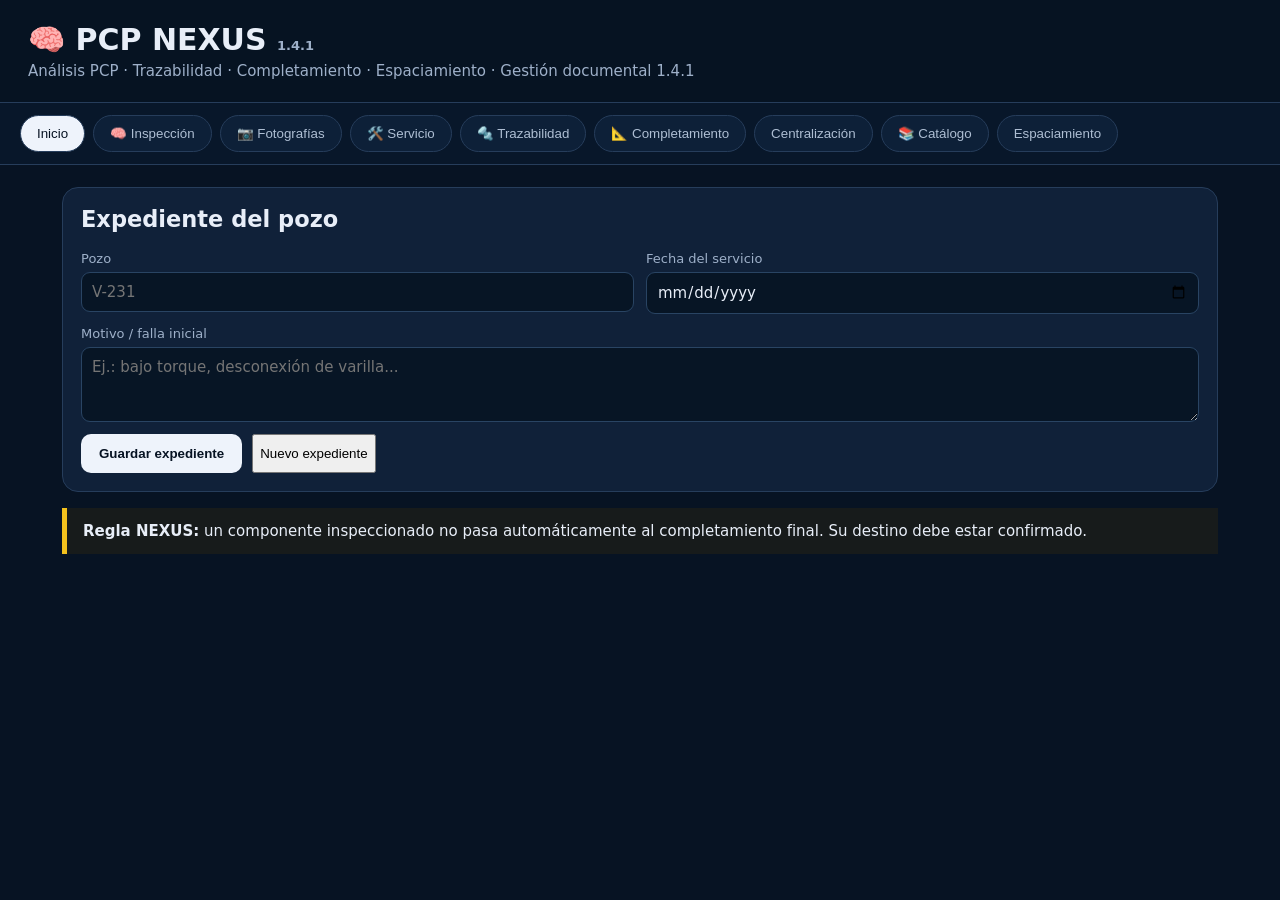
==== PCP_NEXUS_1_5_0.html @ 16a1c684 "Add files via upload" ====
<!doctype html>
<html lang="es">
<head>
<meta charset="utf-8"><meta name="viewport" content="width=device-width,initial-scale=1">
<title>PCP NEXUS 1.5.0</title>
<style>
:root{--bg:#071323;--panel:#102139;--panel2:#0b182b;--line:#263d5b;--text:#e8eef8;--muted:#9eb0c9;--accent:#f4c21d;--ok:#36c98f;--danger:#f06d6d}
*{box-sizing:border-box}body{margin:0;background:var(--bg);color:var(--text);font:15px system-ui,-apple-system,Segoe UI,sans-serif}header{padding:22px 28px;border-bottom:1px solid var(--line);position:sticky;top:0;background:rgba(7,19,35,.96);z-index:5}h1{margin:0;font-size:30px}header p{margin:5px 0 0;color:var(--muted)}nav{display:flex;gap:8px;overflow:auto;padding:12px 20px;border-bottom:1px solid var(--line);background:#08172a}nav button{white-space:nowrap;background:#0d2038;color:#aebed3;border:1px solid var(--line);border-radius:22px;padding:10px 16px;cursor:pointer}nav button.active{background:#eef3fb;color:#071323}main{max-width:1200px;margin:auto;padding:22px}.tab{display:none}.tab.active{display:block}.grid{display:grid;grid-template-columns:repeat(auto-fit,minmax(260px,1fr));gap:14px}.card{background:var(--panel);border:1px solid var(--line);border-radius:16px;padding:18px;margin-bottom:16px}.card h2,.card h3{margin-top:0}.field{display:flex;flex-direction:column;gap:6px;margin-bottom:12px}.field label{color:var(--muted);font-size:13px}.field input,.field select,.field textarea{background:#071525;color:var(--text);border:1px solid #294463;border-radius:9px;padding:10px;font:inherit}.field textarea{min-height:75px;resize:vertical}.row{display:grid;grid-template-columns:repeat(2,minmax(0,1fr));gap:12px}.component{border-left:4px solid var(--accent)}.component .title{display:flex;justify-content:space-between;align-items:center;gap:10px}.badge{padding:5px 9px;border-radius:99px;background:#17304f;color:#bfd0e5;font-size:12px}.ok{color:var(--ok)}.danger{color:var(--danger)}button.primary{background:#eef3fb;color:#071323;border:0;border-radius:10px;padding:12px 18px;font-weight:700;cursor:pointer}.buttonrow{display:flex;gap:10px;flex-wrap:wrap}.notice{border-left:5px solid var(--accent);background:#171b1b;padding:14px 16px;margin-bottom:16px}.small{color:var(--muted);font-size:13px}.photo-grid{display:grid;grid-template-columns:repeat(auto-fill,minmax(150px,1fr));gap:10px}.photo-grid img{width:100%;aspect-ratio:1.2;object-fit:cover;border-radius:10px;border:1px solid var(--line)}table{width:100%;border-collapse:collapse}th,td{padding:10px;border-bottom:1px solid var(--line);text-align:left}th{color:var(--muted);font-weight:600}@media(max-width:650px){.row{grid-template-columns:1fr}main{padding:14px}}
</style>

<style>
.nx-filebar{display:flex;gap:10px;flex-wrap:wrap;align-items:center;margin-top:12px}
.nx-filebox{background:#0b182b;border:1px dashed #365273;border-radius:12px;padding:12px}
.nx-photo-panel{margin-top:14px;padding:14px;background:#0a1729;border:1px solid #294463;border-radius:12px}
.nx-photo-head{display:flex;justify-content:space-between;gap:10px;align-items:center;flex-wrap:wrap}
.nx-count{font-weight:800}
.nx-count.bad{color:#f4c21d}.nx-count.good{color:#36c98f}.nx-count.full{color:#f06d6d}
.nx-photo-grid{display:grid;grid-template-columns:repeat(auto-fill,minmax(130px,1fr));gap:10px;margin-top:12px}
.nx-photo{position:relative;background:#071525;border:1px solid #294463;border-radius:10px;padding:6px}
.nx-photo img{width:100%;height:105px;object-fit:cover;border-radius:7px;display:block}
.nx-photo small{display:block;margin-top:5px;white-space:nowrap;overflow:hidden;text-overflow:ellipsis;color:#9eb0c9}
.nx-remove{position:absolute;right:8px;top:8px;border:0;border-radius:50%;width:28px;height:28px;background:#071323;color:#fff;cursor:pointer}
.nx-section{border-left:5px solid #f4c21d;background:#171b1b;padding:14px 16px;margin:16px 0}
.nx-folder-grid{display:grid;grid-template-columns:repeat(auto-fit,minmax(210px,1fr));gap:10px}
.nx-folder{background:#0b182b;border:1px solid #294463;border-radius:12px;padding:12px}
.nx-folder b{display:block;margin-bottom:4px}
.nx-status{font-size:12px;color:#9eb0c9}
.nx-file-list{margin-top:10px;color:#c9d5e6;font-size:13px}
.nx-file-list div{padding:5px 0;border-bottom:1px solid #1e3550}
</style>

</head>
<body>
<header><h1>🧠 PCP NEXUS <span class="small">1.4.1</span></h1><p>Análisis PCP · Trazabilidad · Completamiento · Espaciamiento · Gestión documental 1.4.1</p></header>
<nav id="nav"></nav>
<main>
<section id="inicio" class="tab active"><div class="card"><h2>Expediente del pozo</h2><div class="row"><div class="field"><label>Pozo</label><input id="pozo" placeholder="V-231"></div><div class="field"><label>Fecha del servicio</label><input id="fecha" type="date"></div></div><div class="field"><label>Motivo / falla inicial</label><textarea id="falla" placeholder="Ej.: bajo torque, desconexión de varilla..."></textarea></div><div class="buttonrow"><button class="primary" onclick="save()">Guardar expediente</button><button onclick="resetAll()">Nuevo expediente</button></div></div><div class="notice"><b>Regla NEXUS:</b> un componente inspeccionado no pasa automáticamente al completamiento final. Su destino debe estar confirmado.</div></section>
<section id="inspeccion" class="tab"><div class="card"><h2>Inspección de equipos PCP</h2><p class="small">Cada bloque reproduce conceptualmente la estructura del GTS-F-19. La configuración de cada hoja es independiente.</p><div class="notice"><b>Regla de captura 1.5.0:</b> los campos numéricos aceptan únicamente valores numéricos. Las casillas de condición se diligencian exclusivamente con <b>SI / NO / NA</b>. NEXUS no completa, infiere ni aproxima datos de placa ilegibles.</div></div><div id="components"></div></section>

<section id="fotos" class="tab">
  <div class="card">
    <h2>📷 Fotografías y archivos del expediente</h2>
    <div class="nx-section">
      <b>Regla NEXUS 1.4.1</b><br>
      Las fotografías de inspección son independientes de las fotografías del reporte de servicio.
      Cada equipo inspeccionado debe tener <b>mínimo 1 y máximo 20</b> fotografías.
    </div>
    <div class="field">
      <label>Reporte Excel GTS-F-19</label>
      <input id="excelFile" type="file" accept=".xlsx,.xls,.xlsm">
    </div>
    <div id="excelInfo" class="small">Ningún reporte seleccionado.</div>
  </div>

  <div class="card">
    <h2>Fotos de inspección por equipo</h2>
    <p class="small">Selecciona el equipo y agrega de 1 a 20 fotografías. Las fotos quedan vinculadas exclusivamente a ese equipo.</p>
    <div class="field">
      <label>Equipo</label>
      <select id="photoComponentSelect"></select>
    </div>
    <div class="nx-filebox">
      <input id="inspectionPhotoInput" type="file" accept="image/*" multiple>
      <div class="small">Puedes seleccionar varias fotos a la vez. Máximo 20 por equipo.</div>
    </div>
    <div id="selectedComponentPhotos"></div>
  </div>

  <div class="card">
    <h2>📸 Fotografías del reporte de servicio</h2>
    <p class="small">Estas fotografías son independientes de las fotografías de inspección de equipos.</p>
    <div class="nx-filebox">
      <input id="servicePhotoInput" type="file" accept="image/*" multiple>
    </div>
    <div id="servicePhotos"></div>
  </div>

  <div class="card">
    <h2>📁 Estructura virtual del expediente</h2>
    <p class="small">El navegador no puede crear libremente carpetas físicas en el iPhone. NEXUS organiza los archivos dentro del expediente y mantiene sus relaciones para la exportación posterior.</p>
    <div id="folderSummary" class="nx-folder-grid"></div>
  </div>
</section>

<section id="servicio" class="tab"><div class="card"><h2>Reporte de servicio</h2><div class="field"><label>Trabajos realizados</label><textarea id="trabajos"></textarea></div><div class="field"><label>Hallazgos / diagnóstico</label><textarea id="diagnostico"></textarea></div><div class="field"><label>Observaciones</label><textarea id="obs"></textarea></div></div></section>
<section id="trazabilidad" class="tab"><div class="card"><h2>🔩 Trazabilidad de componentes</h2><div class="notice">La trazabilidad conecta inspección, evidencia y completamiento. Los componentes con destino pendiente no se incorporan al diseño final.</div><div id="trace"></div></div></section>
<section id="completamiento" class="tab"><div class="card"><h2>Diagrama de completamiento</h2><p class="small">Solo se muestran componentes cuyo destino esté confirmado como instalado/reingresado.</p><div id="completion"></div></div></section>
<section id="centralizacion" class="tab"><div class="card"><h2>Centralización</h2><div class="field"><label>Datos de centralizadores / configuración</label><textarea></textarea></div></div></section>
<section id="catalogo" class="tab"><div class="card"><h2>📚 Catálogo técnico PCP NEXUS</h2><p class="small">Biblioteca de componentes y configuraciones verificadas. No convierte automáticamente un componente inspeccionado en componente instalado.</p><div class="grid"><div class="card"><h3>Anclas anti-torque</h3><p>Fabricantes comerciales registrados: ATA, Advantage, Torque Stopper y SHARPE.</p><p>Configuraciones prioritarias: casing 5-1/2&quot; con conexión 2-7/8&quot; EUE y casing 7&quot; con conexión 3-1/2&quot; EUE.</p></div><div class="card"><h3>Separación de gas / entrada</h3><p>Incluye Separador de gas y Eccentric Intake de Evolution Artificial Lift para aplicaciones desviadas y horizontales.</p></div><div class="card"><h3>Varillas de bombeo</h3><p>Configuración habitual registrada: diámetro nominal 1&quot; × 25 ft por varilla.</p></div><div class="card"><h3>Rod Guides / Centralizadores</h3><p>Familias verificadas: guía inyectada y guía bipartida. Tamaños registrados: tubing/casing 3-1/2&quot; y 2-7/8&quot;.</p></div><div class="card"><h3>Regla de placa</h3><p>RPM, amperaje, voltaje, modelo, serial y demás datos técnicos nunca se completan por inferencia. Si no son legibles: <b>NA / No legible</b> y solicitar nueva evidencia.</p></div></div></div></section>
<section id="espaciamiento" class="tab"><div class="card"><h2>Espaciamiento</h2><div class="row"><div class="field"><label>Profundidad de referencia</label><input type="number"></div><div class="field"><label>Longitud / ajuste</label><input type="number"></div></div><div class="notice">Los cálculos definitivos deben utilizar los datos reales del reporte y las reglas de espaciamiento definidas para el pozo.</div></div></section>
</main>
<script>
const components=[
['superficie','Cabezal de pozo',['Fabricante','Modelo','Serial','Relación de poleas','Ø eje hueco','Ø poleas','Correas','Carga máxima'],'Correcto ajuste de correas;Pastilla de freno/caliper operativos;Buen nivel y estado del aceite;Empaques stuffing box operativos;Buen estado de guardas externas;Tornillería completa y ajustada;Libre giro del eje del cabezal;Grasa de potencia/seguridad;Ausencia de fugas y/o filtraciones'],
['superficie','Motor eléctrico',['Fabricante','Modelo','Serial','Potencia','Corriente','Ø poleas','RPM','Voltaje'],'Correcto ajuste en bornera/terminales;Ausencia de humedad caja de conexión;Ausencia de sulfato en conexiones;Conexión de puesta a tierra;Ausencia de puntos calientes/cortos;Buen estado de carcasa/cuerpo;Buen estado de guarda del ventilador;Ruidos anormales;Libre giro del eje del motor'],
['superficie','Variador de frecuencia',['Fabricante','Modelo','Serial','Potencia','Relación','Voltaje','Amp','Temporizador'],'Correcto estado/ajuste en conexiones;Ventiladores/extractores operativos;Ausencia de puntos calientes/cortos;Iluminación interna;Conexión de puesta a tierra;Verificación de límite de alto torque;Verificación de límite de bajo torque;Programación correcta;Verificación de rampas acel./desacel.'],
['fondo','Estator',['Fabricante','Modelo','Serial','Elastómero','Conexión'],'Roscas/conexiones operativas;Ausencia de corrosión externa;Elastómero sin hinchamiento;Elastómero sin desgarro;Ausencia de burbujas de gas;Presencia de sólidos/incrustaciones;Sin obstrucción de intake a descarga'],
['fondo','Rotor',['Fabricante','Modelo','Serial','Size','Conexión'],'Roscas/conexiones operativas;Ausencia de corrosión externa;Ausencia de trabajo de pin;Ausencia de piel de naranja;Ausencia de desgaste/rayaduras;Sin deformaciones;Sin pérdida de cromo'],
['fondo','Ancla anti-torque 1',['Fabricante','Modelo','Serial','Conexión'],'Roscas/conexiones operativas;Ausencia de corrosión externa;Cuerpo sin golpes/desgaste;Aletas/garras operativas;Ausencia de corrosión en roscas'],
['fondo','Ancla anti-torque 2',['Fabricante','Modelo','Serial','Conexión'],'Roscas/conexiones operativas;Ausencia de corrosión externa;Cuerpo sin golpes/desgaste;Aletas/garras operativas;Ausencia de corrosión en roscas'],
['fondo','Check valve / Seating nipple',['Fabricante','Modelo','Serial','Conexión'],'Roscas/conexiones operativas;Ausencia de corrosión externa;Cuerpo sin golpes/desgaste;Adecuado asentamiento;Prisioneros en buen estado'],
['fondo','Separador de gas',['Fabricante','Modelo','Serial','Conexión'],'Roscas/conexiones operativas;Ausencia de corrosión externa;Cuerpo sin golpes/desgaste;Prisioneros en buen estado;Interior limpio'],
['fondo','Eccentric Intake',['Fabricante','Modelo','Serial','Conexión'],'Roscas/conexiones operativas;Ausencia de corrosión externa;Cuerpo sin golpes/desgaste;Interior libre de obstrucciones;Configuración adecuada para pozo desviado/horizontal'],
['fondo','Barra lisa',['Fabricante','Diámetro','Longitud','Conexión'],'Roscas/conexiones operativas;Ausencia de corrosión;Cuerpo sin desgaste/rajaduras;Ausencia de recubrimiento;Geometría derecha;Grasa antiestática'],
['fondo','Varillas de bombeo',['Fabricante','Diámetro','Longitud por varilla','Conexión'],'Roscas/conexiones operativas;Ausencia de corrosión;Ausencia de desgaste/rajaduras;Geometría adecuada;Conexiones en buen estado'],
['fondo','Rod Guide / Centralizador',['Fabricante','Modelo','Serial','Tipo','Tamaño','Conexión'],'Cuerpo íntegro;Ausencia de desgaste excesivo;Configuración identificada;Compatibilidad con tubing/casing;Conexión en buen estado']
];
function build(){const box=document.getElementById('components');box.innerHTML='';components.forEach((c,i)=>{let card=document.createElement('div');card.className='card component';let fields=c[2].map(x=>`<div class="field"><label>${x}</label><input data-comp="${i}" data-field="${x}"></div>`).join('');let cond=c[3].split(';').map((x,j)=>`<div class="row"><div class="field"><label>${x}</label><select data-comp="${i}" data-cond="${j}"><option selected>NA</option><option>SI</option><option>NO</option></select></div></div>`).join('');card.innerHTML=`<div class="title"><h3>${c[1]}</h3><span class="badge">${c[0].toUpperCase()}</span></div><h4>DATOS DE PLACA</h4><div class="grid">${fields}</div><h4>CONDICIÓN</h4><div class="grid">${cond}</div><div class="field"><label>Observaciones</label><textarea data-comp="${i}" data-obs></textarea></div><div class="row"><div class="field"><label>Estado</label><select data-comp="${i}" data-state><option>NO DETERMINADO</option><option>OPERATIVO</option><option>NO OPERATIVO</option></select></div><div class="field"><label>Motivo si no está operativo</label><input data-comp="${i}" data-reason></div></div>`;box.appendChild(card)});}
function nav(){const items=[['inicio','Inicio'],['inspeccion','🧠 Inspección'],['fotos','📷 Fotografías'],['servicio','🛠️ Servicio'],['trazabilidad','🔩 Trazabilidad'],['completamiento','📐 Completamiento'],['centralizacion','Centralización'],['catalogo','📚 Catálogo'],['espaciamiento','Espaciamiento']];const n=document.getElementById('nav');items.forEach(([id,t],k)=>{let b=document.createElement('button');b.textContent=t;b.onclick=()=>show(id,b);if(k===0)b.className='active';n.appendChild(b)})}function show(id,b){document.querySelectorAll('.tab').forEach(x=>x.classList.remove('active'));document.getElementById(id).classList.add('active');document.querySelectorAll('nav button').forEach(x=>x.classList.remove('active'));b.classList.add('active');if(id==='trazabilidad')renderTrace();if(id==='completamiento')renderCompletion()}
function getData(){return components.map((c,i)=>({tipo:c[1],datos:Object.fromEntries([...document.querySelectorAll(`[data-comp="${i}"][data-field]`)].map(e=>[e.dataset.field,e.value])),estado:document.querySelector(`[data-comp="${i}"][data-state]`)?.value,razon:document.querySelector(`[data-comp="${i}"][data-reason]`)?.value,observaciones:document.querySelector(`[data-comp="${i}"][data-obs]`)?.value,destino:localStorage.getItem('destino_'+i)||'PENDIENTE'}))}
function save(){localStorage.setItem('nexus',JSON.stringify({pozo:pozo.value,fecha:fecha.value,falla:falla.value,componentes:getData()}));alert('Expediente NEXUS guardado localmente.');}
const NX_NUMERIC_FIELDS=['Potencia','Corriente','Ø poleas','RPM','Voltaje','Amp','Relación','Relación de poleas','Ø eje hueco','Carga máxima','Diámetro','Longitud','Longitud por varilla','Profundidad de referencia','Longitud / ajuste'];
function nxIsNumericLabel(label){return NX_NUMERIC_FIELDS.includes(label)||/^Ø /.test(label)||/^(Potencia|Corriente|RPM|Voltaje|Amp|Longitud|Diámetro|Profundidad)/i.test(label)}
function nxValidateNumericInputs(){let bad=[];document.querySelectorAll('[data-field]').forEach(e=>{if(nxIsNumericLabel(e.dataset.field)&&e.value.trim()!==''&&!/^[-+]?\d+(?:[.,]\d+)?$/.test(e.value.trim()))bad.push(e.dataset.field)});return [...new Set(bad)]}
function nxMarkNumericInputs(){document.querySelectorAll('[data-field]').forEach(e=>{if(nxIsNumericLabel(e.dataset.field)){e.setAttribute('inputmode','decimal');e.setAttribute('type','text');e.setAttribute('pattern','[-+]?\\d+(?:[.,]\\d+)?');e.title='Solo valor numérico';}})}

function renderTrace(){trace.innerHTML=getData().map((x,i)=>`<div class="card"><b>${x.tipo}</b><p class="small">Serial: ${x.datos.Serial||'No identificado'} · Estado: ${x.estado}</p><select onchange="localStorage.setItem('destino_${i}',this.value);renderTrace();renderCompletion()"><option ${x.destino==='PENDIENTE'?'selected':''}>PENDIENTE</option><option ${x.destino==='CONTINÚA EN EL POZO'?'selected':''}>CONTINÚA EN EL POZO</option><option ${x.destino==='SALIO Y NO REGRESÓ'?'selected':''}>SALIO Y NO REGRESÓ</option><option ${x.destino==='SALIO Y REGRESÓ'?'selected':''}>SALIO Y REGRESÓ</option><option ${x.destino==='REEMPLAZADO'?'selected':''}>REEMPLAZADO</option></select></div>`).join('')}
function renderCompletion(){let a=getData().filter(x=>x.destino==='CONTINÚA EN EL POZO'||x.destino==='SALIO Y REGRESÓ');completion.innerHTML=a.length?a.map(x=>`<div class="card"><b>${x.tipo}</b><p>${x.datos.Fabricante||''} · ${x.datos.Modelo||''} · SN ${x.datos.Serial||'N/A'}</p><span class="badge">${x.destino}</span></div>`).join(''):'<p class="small">No hay componentes confirmados para el completamiento final.</p>'}
function previewPhotos(e){photoGrid.innerHTML='';[...e.target.files].forEach(f=>{let img=document.createElement('img');img.src=URL.createObjectURL(f);photoGrid.appendChild(img)})}
function resetAll(){if(confirm('¿Crear un expediente nuevo?')){localStorage.removeItem('nexus');location.reload()}}
build();nav();nxMarkNumericInputs();
</script>

<script>
/* PCP NEXUS 1.5.0 - gestor de archivos y fotografías */
const NX_MAX_PHOTOS=20, NX_MIN_PHOTOS=1;
const nxPhotos = JSON.parse(localStorage.getItem('nexus_photos_150') || '{"inspection":{},"service":[]}');

function nxKey(i){ return 'c'+i; }

function nxSavePhotos(){
  const serializable={inspection:{},service:[]};
  for(const [k,v] of Object.entries(nxPhotos.inspection||{})){
    serializable.inspection[k]=v.map(x=>({name:x.name,type:x.type,size:x.size,data:x.data}));
  }
  serializable.service=(nxPhotos.service||[]).map(x=>({name:x.name,type:x.type,size:x.size,data:x.data}));
  try{
    localStorage.setItem('nexus_photos_150',JSON.stringify(serializable));
  }catch(e){
    alert('El navegador no tiene espacio suficiente para guardar todas las fotos localmente. Las fotos siguen disponibles durante esta sesión.');
  }
}

function nxReadFiles(files){
  return Promise.all([...files].map(file=>new Promise((resolve,reject)=>{
    const r=new FileReader();
    r.onload=()=>resolve({name:file.name,type:file.type,size:file.size,data:r.result});
    r.onerror=reject;
    r.readAsDataURL(file);
  })));
}

function nxPopulateComponentSelector(){
  const sel=document.getElementById('photoComponentSelect');
  if(!sel) return;
  sel.innerHTML=components.map((c,i)=>`<option value="${i}">${htmlEscape(c[1])}</option>`).join('');
  sel.onchange=nxRenderSelectedComponent;
  nxRenderSelectedComponent();
}

function htmlEscape(s){
  return String(s).replace(/[&<>"']/g,m=>({'&':'&amp;','<':'&lt;','>':'&gt;','"':'&quot;',"'":'&#039;'}[m]));
}

function nxRenderSelectedComponent(){
  const sel=document.getElementById('photoComponentSelect');
  if(!sel) return;
  const i=Number(sel.value);
  const arr=nxPhotos.inspection[nxKey(i)]||[];
  const box=document.getElementById('selectedComponentPhotos');
  const cls=arr.length===0?'bad':(arr.length===NX_MAX_PHOTOS?'full':'good');
  box.innerHTML=`
    <div class="nx-photo-panel">
      <div class="nx-photo-head">
        <div><b>${htmlEscape(components[i][1])}</b></div>
        <div class="nx-count ${cls}">${arr.length}/${NX_MAX_PHOTOS} fotos · mínimo ${NX_MIN_PHOTOS}</div>
      </div>
      ${arr.length<NX_MIN_PHOTOS?'<div class="nx-status">⚠ Este equipo aún no cumple el mínimo de fotografías.</div>':''}
      <div class="nx-photo-grid">
        ${arr.map((p,j)=>`
          <div class="nx-photo">
            <button class="nx-remove" onclick="nxRemoveInspection(${i},${j})">×</button>
            <img src="${p.data}" alt="Foto de inspección ${j+1}">
            <small>${j+1}. ${htmlEscape(p.name)}</small>
          </div>`).join('')}
      </div>
    </div>`;
  nxRenderFolderSummary();
}

function nxRemoveInspection(i,j){
  (nxPhotos.inspection[nxKey(i)]||[]).splice(j,1);
  nxSavePhotos(); nxRenderSelectedComponent();
}

async function nxAddInspectionFiles(files){
  const sel=document.getElementById('photoComponentSelect');
  const i=Number(sel.value);
  const key=nxKey(i);
  const arr=nxPhotos.inspection[key]||(nxPhotos.inspection[key]=[]);
  const room=NX_MAX_PHOTOS-arr.length;
  if(files.length>room) alert(`Este equipo admite máximo 20 fotos. Se agregarán ${room}.`);
  if(room<=0) return;
  const read=await nxReadFiles([...files].slice(0,room));
  arr.push(...read);
  nxSavePhotos(); nxRenderSelectedComponent();
}

function nxRenderServicePhotos(){
  const arr=nxPhotos.service||[];
  const box=document.getElementById('servicePhotos');
  if(!box) return;
  box.innerHTML=`
    <div class="nx-photo-panel">
      <div class="nx-photo-head"><b>Fotos del reporte de servicio</b><span class="nx-count good">${arr.length} fotos</span></div>
      <div class="nx-photo-grid">
      ${arr.map((p,j)=>`
        <div class="nx-photo">
          <button class="nx-remove" onclick="nxRemoveService(${j})">×</button>
          <img src="${p.data}" alt="Foto de servicio ${j+1}">
          <small>${j+1}. ${htmlEscape(p.name)}</small>
        </div>`).join('')}
      </div>
    </div>`;
  nxRenderFolderSummary();
}

function nxRemoveService(j){
  nxPhotos.service.splice(j,1);
  nxSavePhotos(); nxRenderServicePhotos();
}

async function nxAddServiceFiles(files){
  const read=await nxReadFiles(files);
  nxPhotos.service.push(...read);
  nxSavePhotos(); nxRenderServicePhotos();
}

function nxRenderFolderSummary(){
  const box=document.getElementById('folderSummary');
  if(!box) return;
  const folders=[
    ['01_REPORTE_EXCEL', document.getElementById('excelFile')?.files?.length ? '1 archivo seleccionado':'Sin archivo'],
    ['02_FOTOS_INSPECCION', `${Object.values(nxPhotos.inspection).reduce((a,v)=>a+v.length,0)} fotos`],
    ['03_FOTOS_REPORTE_SERVICIO', `${nxPhotos.service.length} fotos`],
    ['04_RESULTADO_NEXUS', 'Reservado para el Excel final']
  ];
  box.innerHTML=folders.map(x=>`<div class="nx-folder"><b>📁 ${x[0]}</b><span class="nx-status">${x[1]}</span></div>`).join('');
}

function nxValidateAllInspectionPhotos(){
  const missing=components.map((c,i)=>({i,n:(nxPhotos.inspection[nxKey(i)]||[]).length}))
    .filter(x=>x.n<NX_MIN_PHOTOS);
  return missing;
}

function nxSaveExpediente141(){
  const numericErrors=nxValidateNumericInputs();
  if(numericErrors.length){ alert('Revise los campos numéricos: '+numericErrors.join(', ')+'. Solo se aceptan valores numéricos.'); return; }
  const missing=nxValidateAllInspectionPhotos();
  if(missing.length){
    const names=missing.slice(0,6).map(x=>components[x.i][1]).join(', ');
    alert(`No se puede cerrar la inspección: faltan fotos mínimas en ${missing.length} equipo(s). Ej.: ${names}.`);
    return;
  }
  save();
  alert('Expediente guardado. Las fotografías de inspección y las del servicio permanecen separadas.');
}

document.addEventListener('DOMContentLoaded',()=>{
  nxPopulateComponentSelector(); nxMarkNumericInputs();
  nxRenderServicePhotos();
  nxRenderFolderSummary();

  const inp=document.getElementById('inspectionPhotoInput');
  if(inp) inp.addEventListener('change',e=>{nxAddInspectionFiles(e.target.files);e.target.value='';});

  const svc=document.getElementById('servicePhotoInput');
  if(svc) svc.addEventListener('change',e=>{nxAddServiceFiles(e.target.files);e.target.value='';});

  const ex=document.getElementById('excelFile');
  if(ex) ex.addEventListener('change',()=>{
    const f=ex.files?.[0];
    document.getElementById('excelInfo').textContent=f?`${f.name} · ${(f.size/1024/1024).toFixed(2)} MB`:'Ningún reporte seleccionado.';
    nxRenderFolderSummary();
  });

  const buttons=document.querySelectorAll('#inicio button.primary');
  if(buttons[0]) buttons[0].onclick=nxSaveExpediente141;
});
</script>

</body></html>
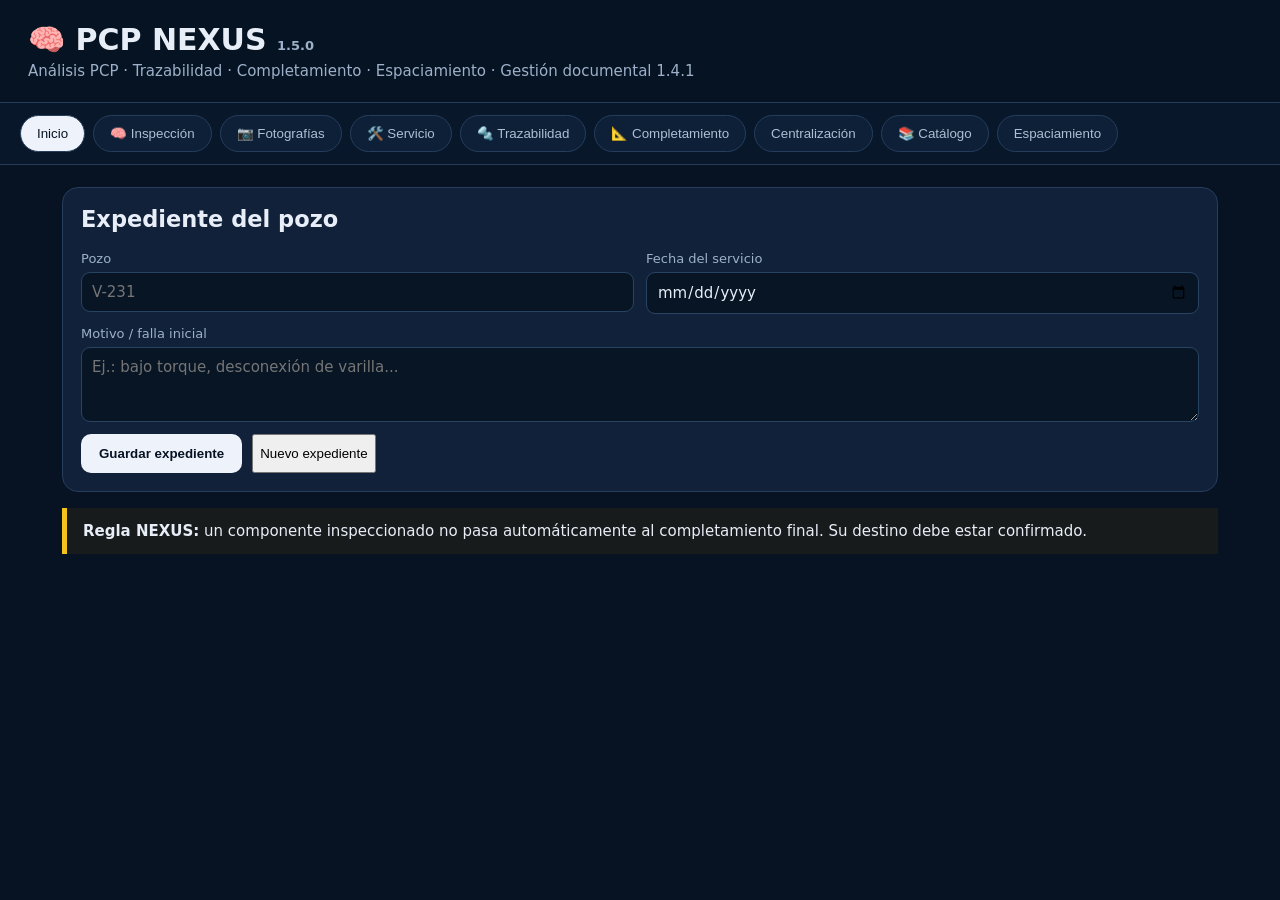
==== commit 4437a6fc: "Update PCP_NEXUS_1_5_0.html" ====
--- a/PCP_NEXUS_1_5_0.html
+++ b/PCP_NEXUS_1_5_0.html
@@ -31,7 +31,7 @@
 
 </head>
 <body>
-<header><h1>🧠 PCP NEXUS <span class="small">1.4.1</span></h1><p>Análisis PCP · Trazabilidad · Completamiento · Espaciamiento · Gestión documental 1.4.1</p></header>
+<header><h1>🧠 PCP NEXUS <span class="small">1.5.0</span></h1><p>Análisis PCP · Trazabilidad · Completamiento · Espaciamiento · Gestión documental 1.4.1</p></header>
 <nav id="nav"></nav>
 <main>
 <section id="inicio" class="tab active"><div class="card"><h2>Expediente del pozo</h2><div class="row"><div class="field"><label>Pozo</label><input id="pozo" placeholder="V-231"></div><div class="field"><label>Fecha del servicio</label><input id="fecha" type="date"></div></div><div class="field"><label>Motivo / falla inicial</label><textarea id="falla" placeholder="Ej.: bajo torque, desconexión de varilla..."></textarea></div><div class="buttonrow"><button class="primary" onclick="save()">Guardar expediente</button><button onclick="resetAll()">Nuevo expediente</button></div></div><div class="notice"><b>Regla NEXUS:</b> un componente inspeccionado no pasa automáticamente al completamiento final. Su destino debe estar confirmado.</div></section>
@@ -41,7 +41,7 @@
   <div class="card">
     <h2>📷 Fotografías y archivos del expediente</h2>
     <div class="nx-section">
-      <b>Regla NEXUS 1.4.1</b><br>
+      <b>Regla NEXUS 1.5.0</b><br>
       Las fotografías de inspección son independientes de las fotografías del reporte de servicio.
       Cada equipo inspeccionado debe tener <b>mínimo 1 y máximo 20</b> fotografías.
     </div>
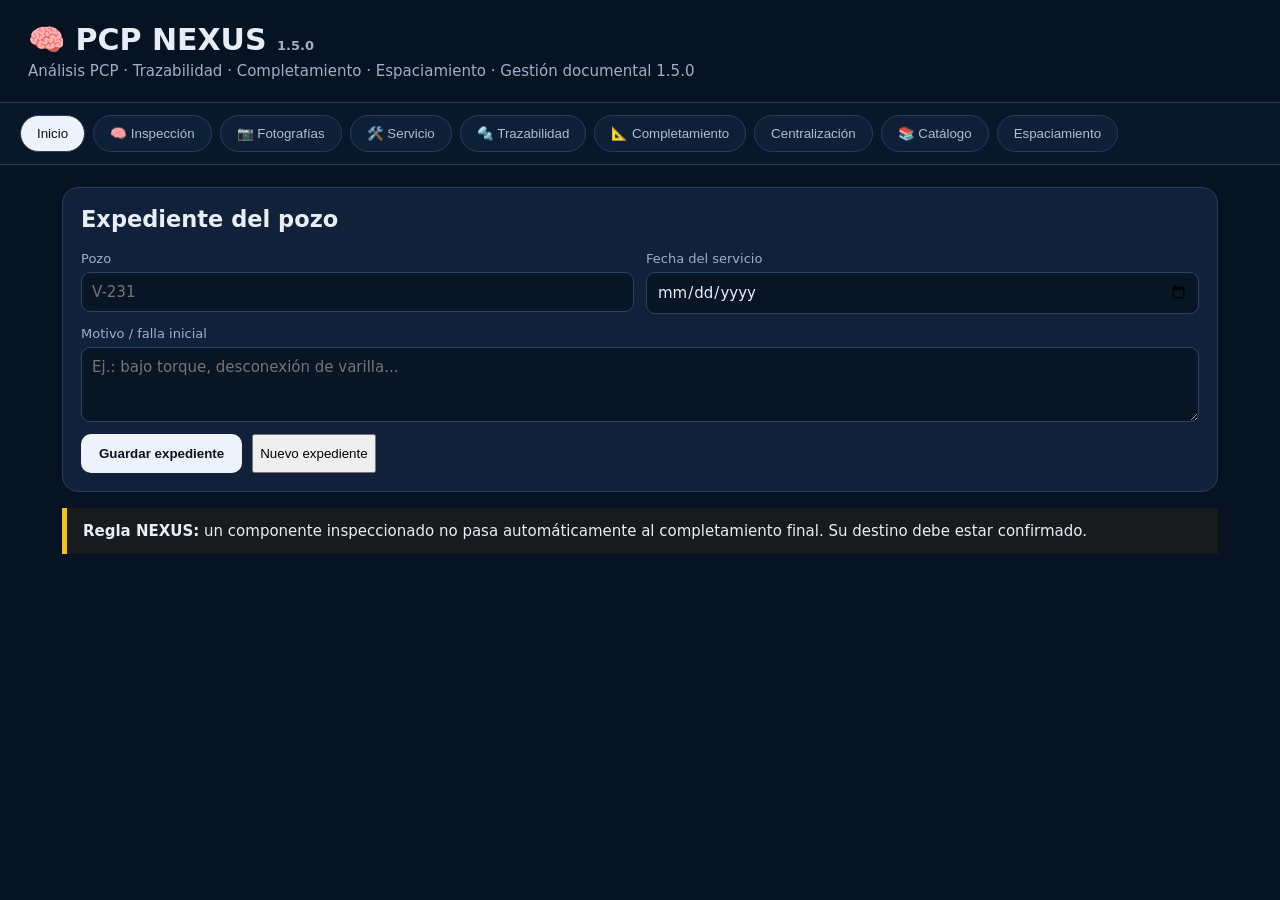
==== commit 8bcfa3ab: "Update PCP_NEXUS_1_5_0.html" ====
--- a/PCP_NEXUS_1_5_0.html
+++ b/PCP_NEXUS_1_5_0.html
@@ -31,7 +31,7 @@
 
 </head>
 <body>
-<header><h1>🧠 PCP NEXUS <span class="small">1.5.0</span></h1><p>Análisis PCP · Trazabilidad · Completamiento · Espaciamiento · Gestión documental 1.4.1</p></header>
+<header><h1>🧠 PCP NEXUS <span class="small">1.5.0</span></h1><p>Análisis PCP · Trazabilidad · Completamiento · Espaciamiento · Gestión documental 1.5.0</p></header>
 <nav id="nav"></nav>
 <main>
 <section id="inicio" class="tab active"><div class="card"><h2>Expediente del pozo</h2><div class="row"><div class="field"><label>Pozo</label><input id="pozo" placeholder="V-231"></div><div class="field"><label>Fecha del servicio</label><input id="fecha" type="date"></div></div><div class="field"><label>Motivo / falla inicial</label><textarea id="falla" placeholder="Ej.: bajo torque, desconexión de varilla..."></textarea></div><div class="buttonrow"><button class="primary" onclick="save()">Guardar expediente</button><button onclick="resetAll()">Nuevo expediente</button></div></div><div class="notice"><b>Regla NEXUS:</b> un componente inspeccionado no pasa automáticamente al completamiento final. Su destino debe estar confirmado.</div></section>
